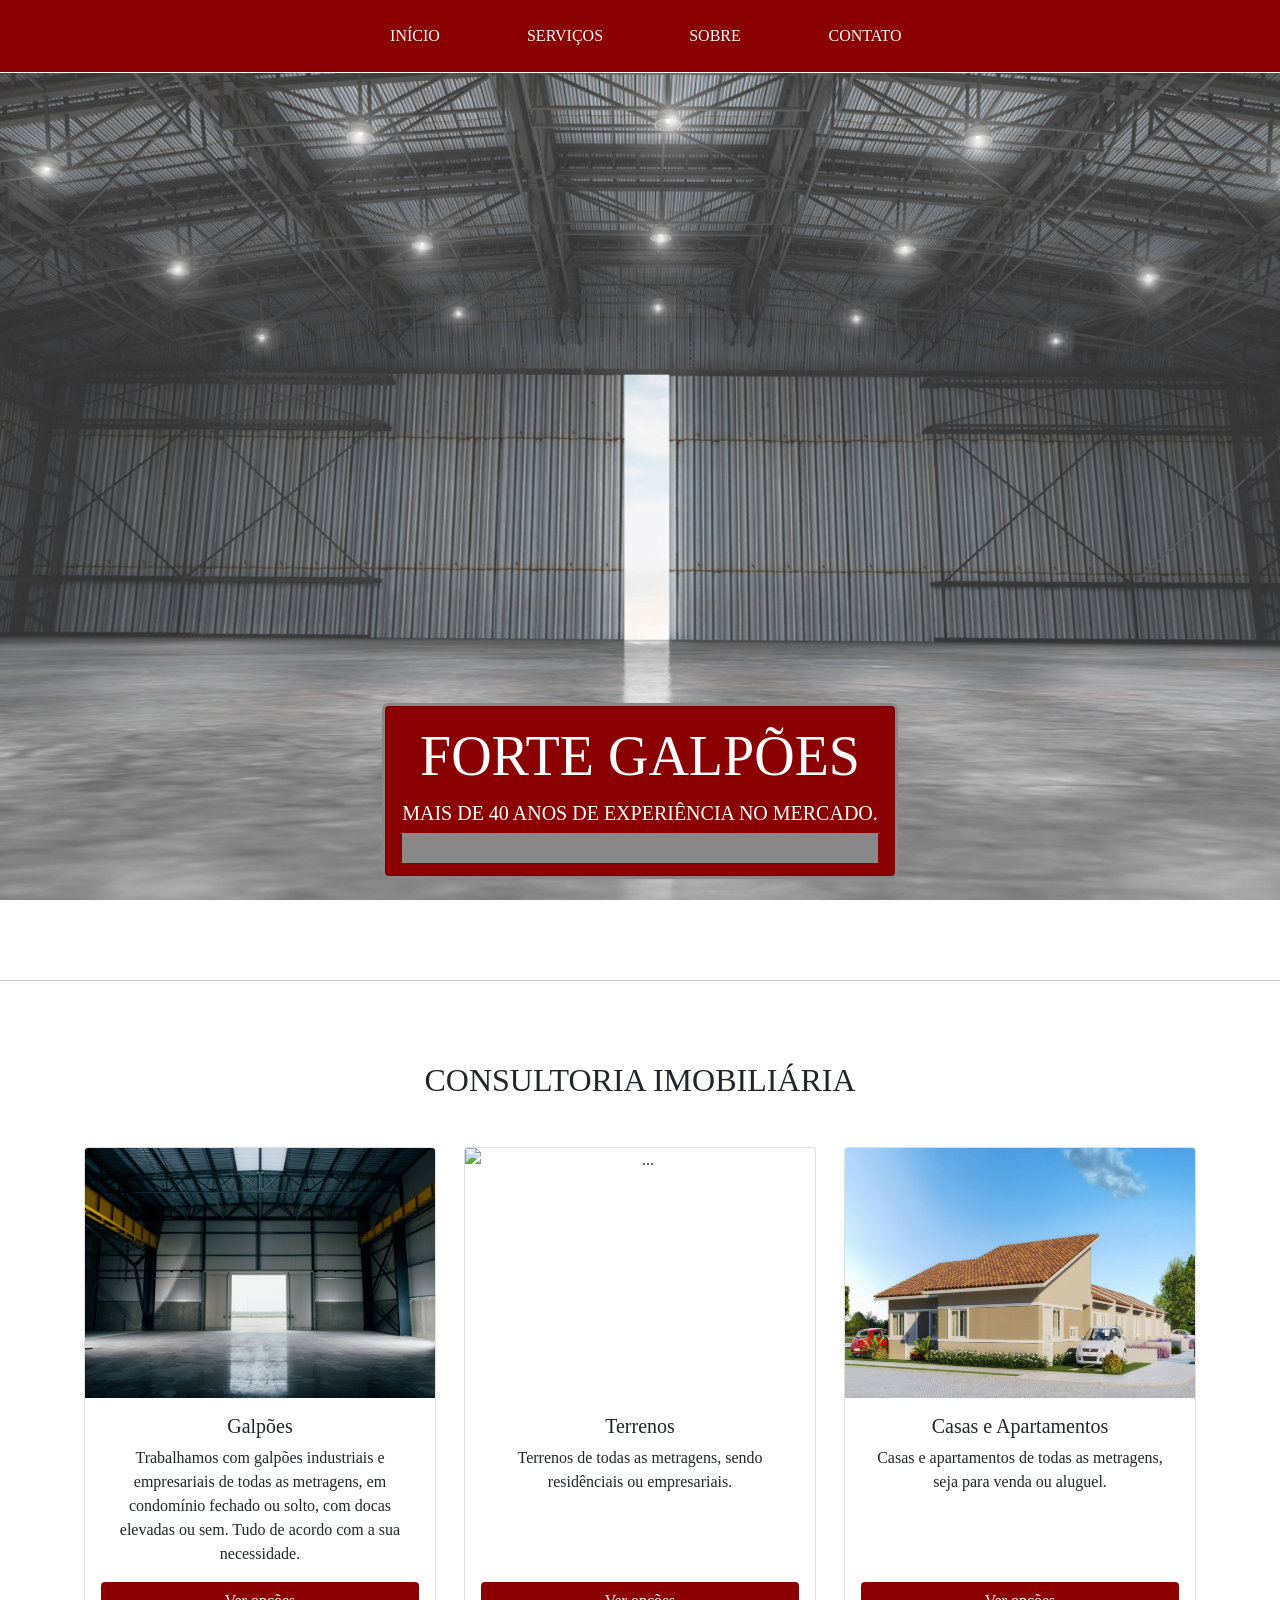
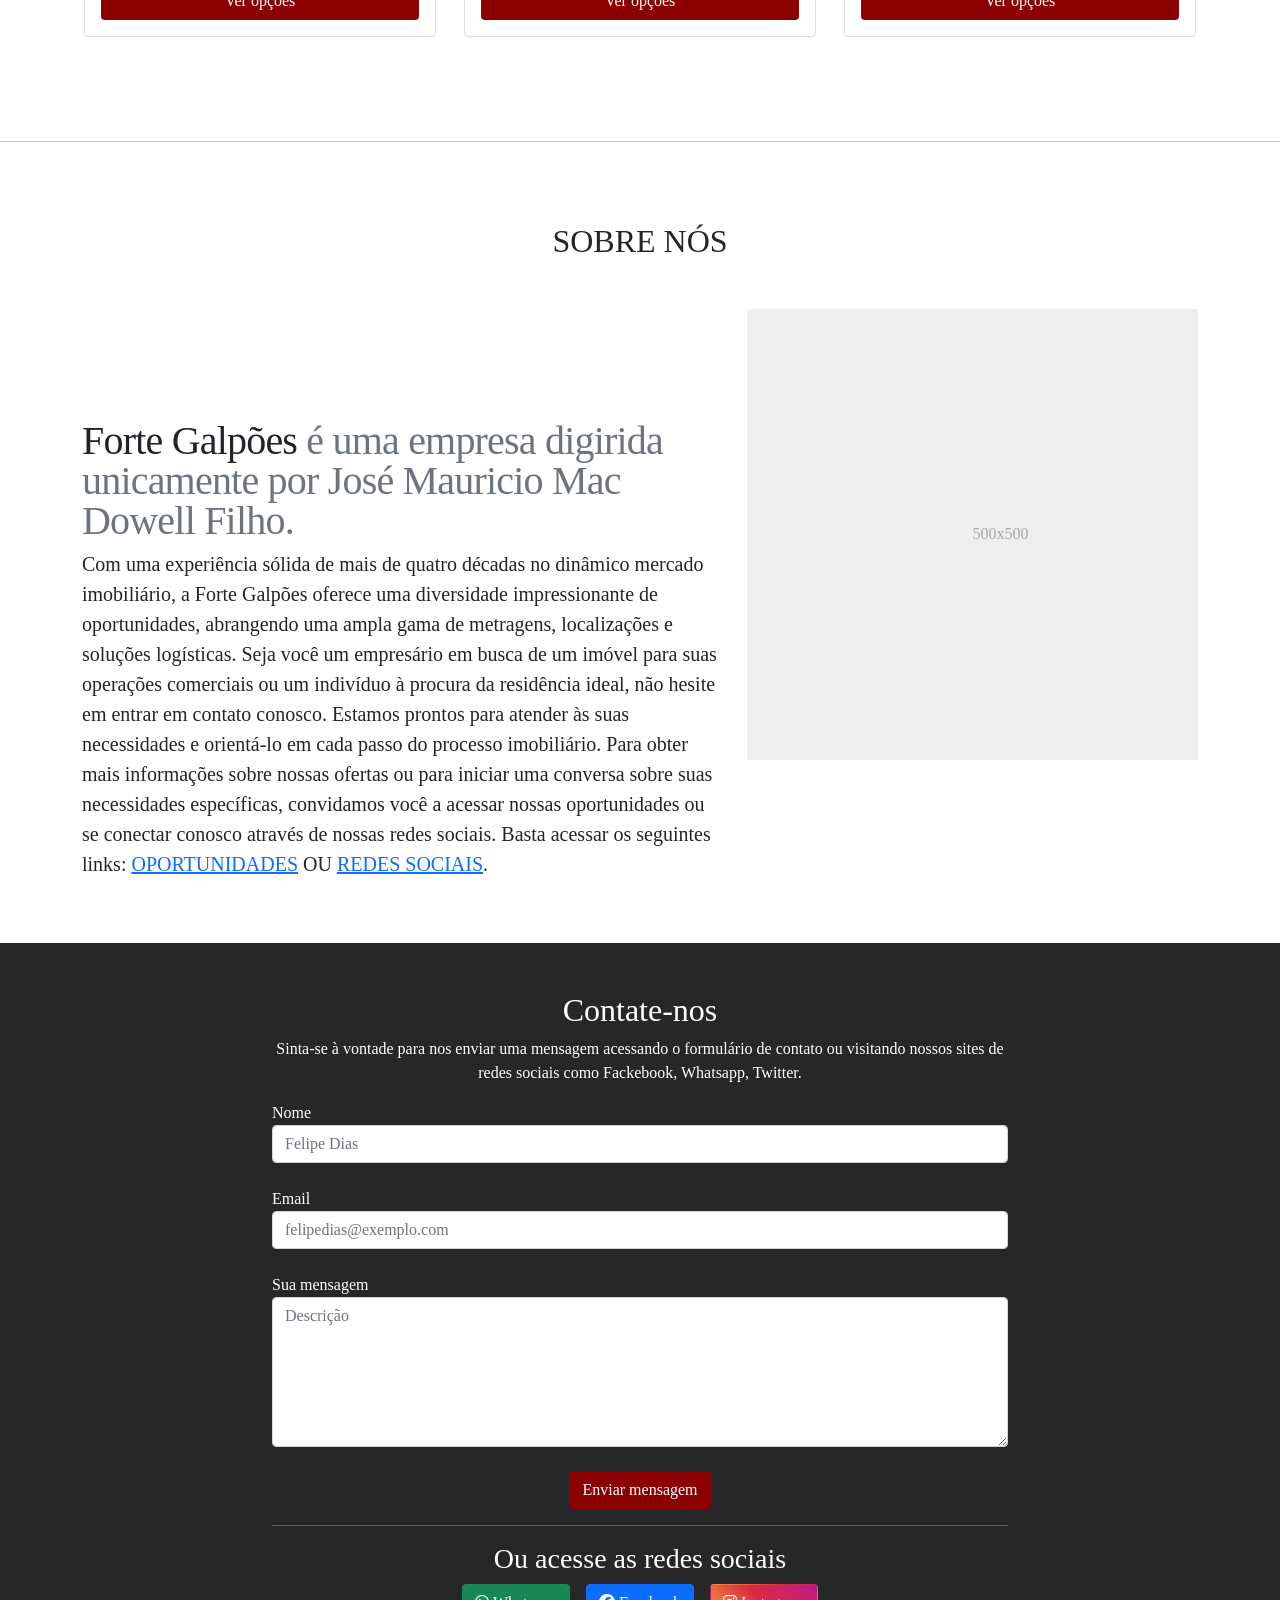
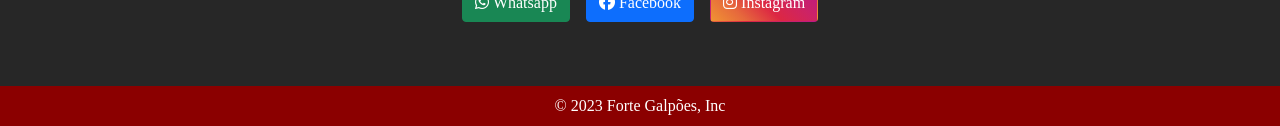
==== landing-page.html @ 2dddc75a "first commit" ====
<!DOCTYPE html>
<html lang="pt-br">
    <head>
        <meta charset="utf-8">
        <meta http-equiv="X-UA-Compatible" content="IE-edge">
        <title>Forte Galpões</title>
        <meta name="description" content="\">
        <meta name="viewport" content="width=device-width, initial-scale=1.0">
        <link rel="stylesheet" href="./assets/style/css/stlye.css">
        <link rel="stylesheet" href="./assets/bootstrap/bootstrap.min.css">
        <link rel="stylesheet" href="./assets/style/css/carousel.css">
        <link rel="stylesheet" href="https://cdnjs.cloudflare.com/ajax/libs/font-awesome/6.2.0/css/all.min.css">
    </head>

    <body>
        <header class="d-flex h-100-vh w-100">
          <div class="h-100 w-100 d-flex flex-column justify-content-start text-center" >
            <img id="main-image" src="./assets/img/main_image.png" alt="Imagem principal">
            <nav class=" w-100 py-0 navbar navbar-expand-lg position-absolute text-opacity-75" id="header-nav">
              <div class="container-fluid">
                <div class="collapse navbar-collapse justify-content-center" id="navbarNavDropdown">
                  <ul class="navbar-nav">
                    <li class="nav-item">
                      <a class="px-3 py-4 nav-link link-light active" aria-current="page" href="#main-image">INÍCIO</a>
                    </li>
                    <li class="nav-item">
                      <a class="px-3 py-4 nav-link link-light" href="#servicos">SERVIÇOS</a>
                    </li>
                    <li class="nav-item">
                      <a class="px-3 py-4 nav-link link-light" href="#sobre">SOBRE</a>
                    </li>
                    <li class="nav-item">
                      <a class="px-3 py-4 nav-link link-light" href="#contato">CONTATO</a>
                    </li>
                  </ul>
                </div>
              </div>
            </nav>
            <div class="card text-center mb-4" id="header-card">
              <div class="card-body d-flex flex-column">
                <h5 class="header-card-title">FORTE GALPÕES</h5>
                <p class="header-card-text">MAIS DE 40 ANOS DE EXPERIÊNCIA NO MERCADO.</p>
              </div>
            </div>
          </div>
        </header>
        
        <main>
          <hr class="featurette-divider">

          <section id="servicos">
            <div class="container marketing">
              <h2 class="text-center my-5">CONSULTORIA IMOBILIÁRIA</h2>
              <div class="row">
                <div class="col-lg-4 d-flex ">
                  <div class="card mx-auto" style="width: 22rem;">
                    <img src="./assets/img/galpao_1.png" class="card-img-top" height="250" alt="...">
                    <div class="card-body d-flex flex-column">
                      <h5 class="card-title">Galpões</h5>
                      <p class="card-text text-justify">Trabalhamos com galpões industriais e empresariais de todas as metragens, em condomínio fechado ou solto, com docas elevadas ou sem. Tudo de acordo com a sua necessidade.</p>
                      <a href="#" class="btn btn-primary-system mt-auto">Ver opções</a>
                    </div>
                  </div>
                </div>
                <div class="col-lg-4 d-flex">
                  <div class="card mx-auto" style="width: 22rem;">
                    <img src="./assets/img/terreno_1.jpg" class="card-img-top" height="250" alt="...">
                    <div class="card-body d-flex flex-column">
                      <h5 class="card-title">Terrenos</h5>
                      <p class="card-text text-justify">Terrenos de todas as metragens, sendo residênciais ou empresariais.</p>
                      <a href="#" class="btn btn-primary-system mt-auto">Ver opções</a>
                    </div>
                  </div>
                </div>
                <div class="col-lg-4 d-flex">
                  <div class="card mx-auto" style="width: 22rem;">
                    <img src="./assets/img/casa_apartamento_1.jpg" class="card-img-top" height="250" alt="...">
                    <div class="card-body d-flex flex-column">
                      <h5 class="card-title">Casas e Apartamentos</h5>
                      <p class="card-text text-justify">Casas e apartamentos de todas as metragens, seja para venda ou aluguel.</p>
                      <a href="#" class="btn btn-primary-system mt-auto">Ver opções</a>
                    </div>
                  </div>
                </div>
              </div>
            </div>
          </section>
          
          <hr class="featurette-divider">

          <section class="mb-5" id="sobre">
            <h2 class="text-center my-5">SOBRE NÓS</h2>
            <div class="container">
              <div class="row featurette">
                <div class="col-md-7">
                  <h2 class="featurette-heading">Forte Galpões <span class="text-muted">é uma empresa digirida unicamente por José Mauricio Mac Dowell Filho.</span></h2>
                  <p class="lead">
                    Com uma experiência sólida de mais de quatro décadas no dinâmico mercado imobiliário, a Forte Galpões oferece uma diversidade impressionante de oportunidades, abrangendo uma ampla gama de metragens, localizações e soluções logísticas.
                    Seja você um empresário em busca de um imóvel para suas operações comerciais ou um indivíduo à procura da residência ideal, não hesite em entrar em contato conosco. Estamos prontos para atender às suas necessidades e orientá-lo em cada passo do processo imobiliário.
                    Para obter mais informações sobre nossas ofertas ou para iniciar uma conversa sobre suas necessidades específicas, convidamos você a acessar nossas oportunidades ou se conectar conosco através de nossas redes sociais. Basta acessar os seguintes links:
                    <a href="#servicos">OPORTUNIDADES</a> OU <a href="#contato">REDES SOCIAIS</a>.
                  </p>
                </div>
                <div class="col-md-5">
                  <svg class="bd-placeholder-img bd-placeholder-img-lg featurette-image img-fluid mx-auto" width="500" height="500" xmlns="http://www.w3.org/2000/svg" role="img" aria-label="Placeholder: 500x500" preserveAspectRatio="xMidYMid slice" focusable="false"><title>Placeholder</title><rect width="100%" height="100%" fill="#eee"/><text x="50%" y="50%" fill="#aaa" dy=".3em">500x500</text></svg>
                </div>
              </div>
            </div>
          </section>

          <section id="contato" class="py-5 text-center">
            <div class="contact-section">
                <div class="container">
                  <h2>Contate-nos</h2>
                  <div class="row">
                    <div class="col-md-8 col-md-offset-2 m-auto">
                      <p>Sinta-se à vontade para nos enviar uma mensagem acessando o formulário de contato ou visitando nossos sites de redes sociais como Fackebook, Whatsapp, Twitter.</p>
                      <form class="form-horizontal text-start" id="contactForm">
                        <div class="form-group mb-4">
                          <label for="name">Nome</label>
                          <input type="text" class="form-control" id="name" placeholder="Felipe Dias">
                        </div>
                        <div class="form-group mb-4">
                          <label for="email">Email</label>
                          <input type="email" class="form-control" id="email" placeholder="felipedias@exemplo.com">
                        </div>
                        <div class="form-group mb-4 ">
                          <label for="description">Sua mensagem</label>
                         <textarea class="form-control" placeholder="Descrição" id="description"></textarea> 
                        </div>
                        
                        <div class="d-flex">
                          <button type="submit" class="btn btn-primary-system m-auto">Enviar mensagem</button>
                        </div>                       
                      </form>
    
                      <hr>

                      <h3>Ou acesse as redes sociais</h3>
                      <ul class="d-flex justify-content-center list-inline banner-social-buttons">
                        <li><a href="https://wa.me/5585988197244?text=Ol%C3%A1%21++Visitei+o+seu+site+e+fiquei+bastante+interessado+nas+suas+ofertas+imobili%C3%A1rias.+Gostaria+de+obter+mais+informa%C3%A7%C3%B5es+detalhadas+sobre+as+propriedades+dispon%C3%ADveis+e+conhecer+melhor+como+voc%C3%AAs+podem+me+auxiliar+no+processo+de+encontrar+a+minha+pr%C3%B3xima+casa+ou+investimento+imobili%C3%A1rio.++Agrade%C3%A7o+antecipadamente+pela+sua+aten%C3%A7%C3%A3o+e+estou+ansioso+para+a+sua+resposta." class="btn btn-success mx-2" target="_blank"><i class="fa-brands fa-whatsapp"> <span class="network-name">Whatsapp</span></i></a></li>
                        <li><a href="https://www.facebook.com/mauricio.macdowell.16" class="btn btn-primary mx-2" target="_blank"><i class="fa-brands fa-facebook"> <span class="network-name">Facebook</span></i></a></li>
                        <li><a href="https://www.instagram.com/mamau457/" class="btn btn-pink mx-2" target="_blank"><i class="fa-brands fa-instagram"> <span class="network-name">Instagram</span></i></a></li>
                      </ul>
                    </div>
                  </div>
                </div>
            </div>
          </section>
        
          <!-- FOOTER -->
          <footer class="btn-primary-system py-2">
            <div class="container">
              <p class="text-white text-center mb-0">&copy; 2023 Forte Galpões, Inc</p>
            </div>
          </footer>
        </main>

        <script src="./assets/bootstrap/bootstrap.bundle.min.js" async defer></script>
        <script src="./assets/js/index.js" async defer></script>
    </body>
</html>
---- assets/style/css/stlye.css ----
* {
  font-family: serif;
}

html {
  min-height: 100%;
  background-color: #000000 !important;
}

body {
  margin: 0 !important;
  padding: 0 !important;
  min-height: 100%;
}

main {
  margin: auto;
}

#home {
  height: 95vh;
}

#banner {
  background-size: contain;
  background-repeat: no-repeat;
}

#header-nav {
  background-color: darkred;
  border-bottom: 1px solid #fff;
}

.nav-item {
  width: 150px;
}

.nav-link:hover {
  background-color: #888;
}

#header-card {
  display: flex;
  margin: auto;
  height: 170px;
  max-width: 35rem;
  background-color: darkred;
  box-shadow: #888 0px 1px 4px, #888 0px 0px 0px 3px;
}

.header-card-title {
  font-size: 3.5rem;
  color: #fff;
}

.header-card-text {
  margin-bottom: 0 !important;
  font-size: 1.25rem;
  color: #fff;
  box-shadow: 0px 35px #888;
}

#main-image {
  position: absolute;
  object-fit: cover;
  height: 100%;
  width: 100%;
}

#contato {
	background:#272727;
	color:#fff;
	padding-bottom:80px;
}

textarea.form-control{
  height: 150px;
}

.h-100-vh {
  height: 100vh !important;
}

.btn-primary-system {
  color: #fff !important;
  background-color: darkred !important;
}

.btn-purple-system {
  color: #fff !important;
  background-color: purple !important;
}

.btn-pink {
  color: #fff !important;
  background: #f09433; 
  background: -moz-linear-gradient(45deg, #f09433 0%, #e6683c 25%, #dc2743 50%, #cc2366 75%, #bc1888 100%); 
  background: -webkit-linear-gradient(45deg, #f09433 0%,#e6683c 25%,#dc2743 50%,#cc2366 75%,#bc1888 100%); 
  background: linear-gradient(45deg, #f09433 0%,#e6683c 25%,#dc2743 50%,#cc2366 75%,#bc1888 100%); 
}
---- assets/style/css/carousel.css ----
/* GLOBAL STYLES
-------------------------------------------------- */
/* Padding below the footer and lighter body text */

/* CUSTOMIZE THE CAROUSEL
-------------------------------------------------- */

/* Carousel base class */
.carousel {
  margin-bottom: 4rem;
}
/* Since positioning the image, we need to help out the caption */
.carousel-caption {
  bottom: 3rem;
  z-index: 10;
  height: 42rem;
}

/* Declare heights because of positioning of img element */
.carousel-item {
  height: 45rem;
}
.carousel-item > img {
  position: absolute;
  top: 0;
  left: 0;
  min-width: 100%;
  height: 45rem;
}


/* MARKETING CONTENT
-------------------------------------------------- */

/* Center align the text within the three columns below the carousel */
.marketing .col-lg-4 {
  margin-bottom: 1.5rem;
  text-align: center;
}
.marketing h2 {
  font-weight: 400;
}
/* rtl:begin:ignore */
.marketing .col-lg-4 p {
  margin-right: .75rem;
  margin-left: .75rem;
}
/* rtl:end:ignore */


/* Featurettes
------------------------- */

.featurette-divider {
  margin: 5rem 0; /* Space out the Bootstrap <hr> more */
}

/* Thin out the marketing headings */
.featurette-heading {
  font-weight: 300;
  line-height: 1;
  /* rtl:remove */
  letter-spacing: -.05rem;
}


/* RESPONSIVE CSS
-------------------------------------------------- */

@media (min-width: 40em) {
  /* Bump up size of carousel content */
  .carousel-caption p {
    margin-bottom: 1.25rem;
    font-size: 1.25rem;
    line-height: 1.4;
  }

  .featurette-heading {
    font-size: 40px;
  }
}

@media (min-width: 62em) {
  .featurette-heading {
    margin-top: 7rem;
  }
}
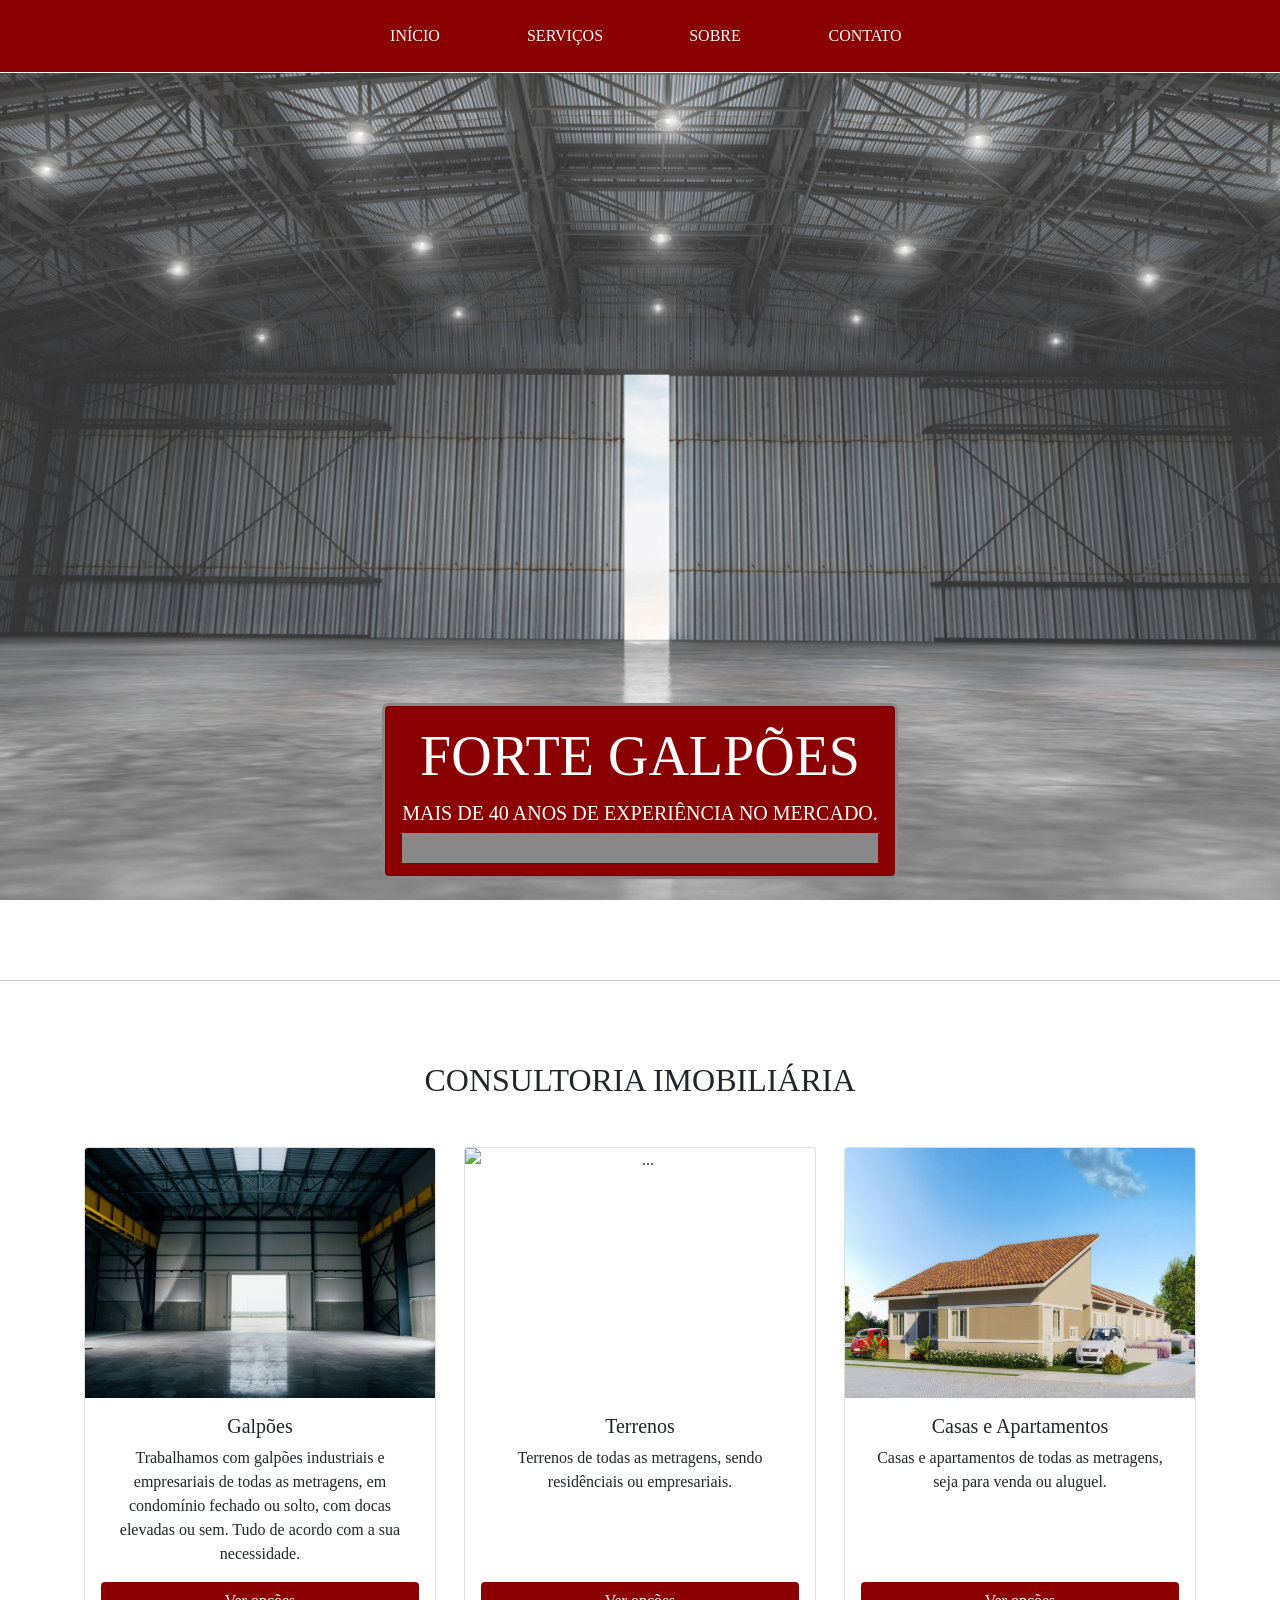
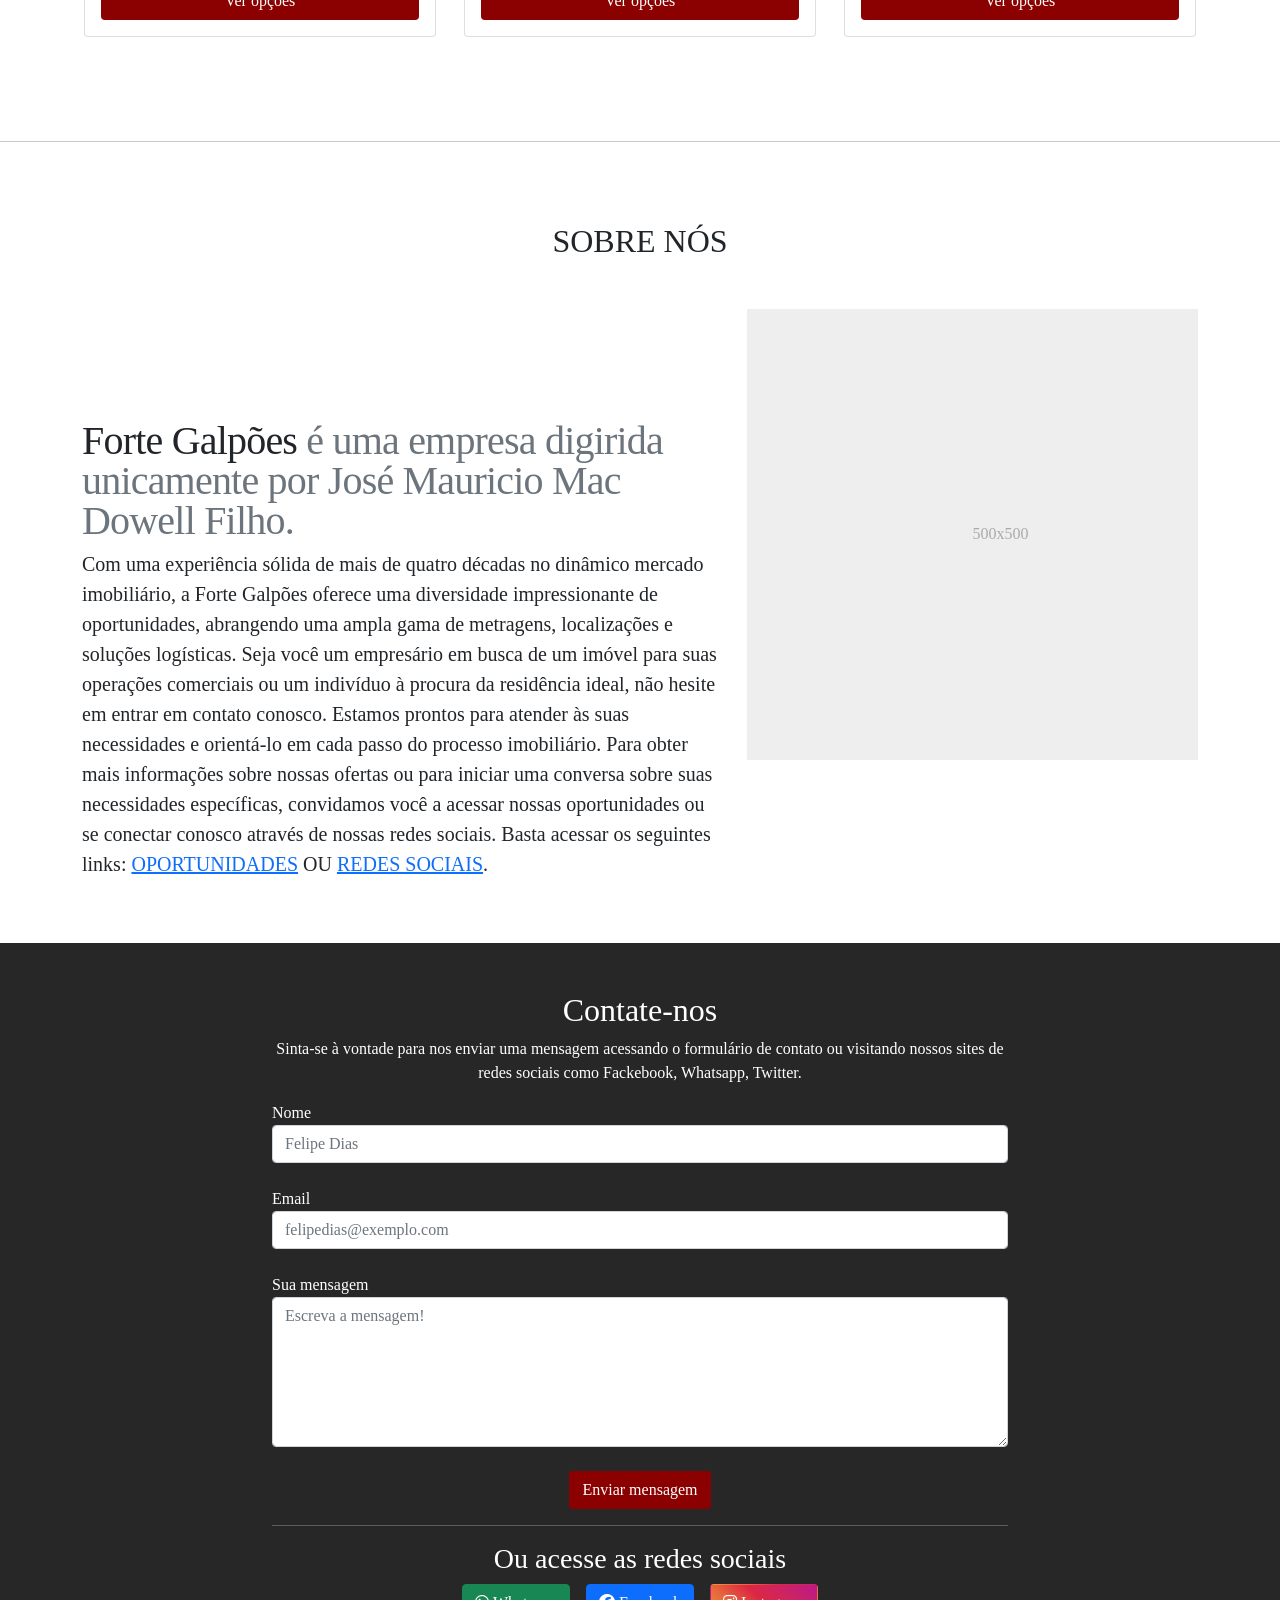
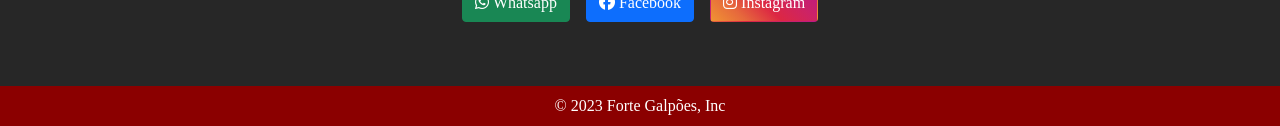
==== commit 831f0a01: "email forte galpoes" ====
--- a/landing-page.html
+++ b/landing-page.html
@@ -115,23 +115,26 @@
                   <div class="row">
                     <div class="col-md-8 col-md-offset-2 m-auto">
                       <p>Sinta-se à vontade para nos enviar uma mensagem acessando o formulário de contato ou visitando nossos sites de redes sociais como Fackebook, Whatsapp, Twitter.</p>
-                      <form class="form-horizontal text-start" id="contactForm">
+                      <form class="form-horizontal text-start" id="contactForm" action="https://formsubmit.co/3ee2cc97ff13bb84e188fc2ffbc68c2c " method="POST">
                         <div class="form-group mb-4">
                           <label for="name">Nome</label>
-                          <input type="text" class="form-control" id="name" placeholder="Felipe Dias">
+                          <input type="text" class="form-control" id="name" placeholder="Felipe Dias" name="name" required>
                         </div>
                         <div class="form-group mb-4">
                           <label for="email">Email</label>
-                          <input type="email" class="form-control" id="email" placeholder="felipedias@exemplo.com">
-                        </div>
-                        <div class="form-group mb-4 ">
-                          <label for="description">Sua mensagem</label>
-                         <textarea class="form-control" placeholder="Descrição" id="description"></textarea> 
-                        </div>
-                        
+                          <input type="email" class="form-control" id="email" placeholder="felipedias@exemplo.com" name="email" required>
+                        </div> 
+                     
+                      <div class="form-group mb-4 ">
+                        <label for="description">Sua mensagem</label>
+                       <textarea class="form-control" name="message" placeholder="Escreva a mensagem!" id="description"></textarea> 
+                      </div>                          
+                     
+                        <input type="hidden" name="_captcha" value="false">
+                        <input type="hidden" name="_next" value="http://127.0.0.1:5500/obrigado.html">
                         <div class="d-flex">
                           <button type="submit" class="btn btn-primary-system m-auto">Enviar mensagem</button>
-                        </div>                       
+                        </div>    
                       </form>
     
                       <hr>
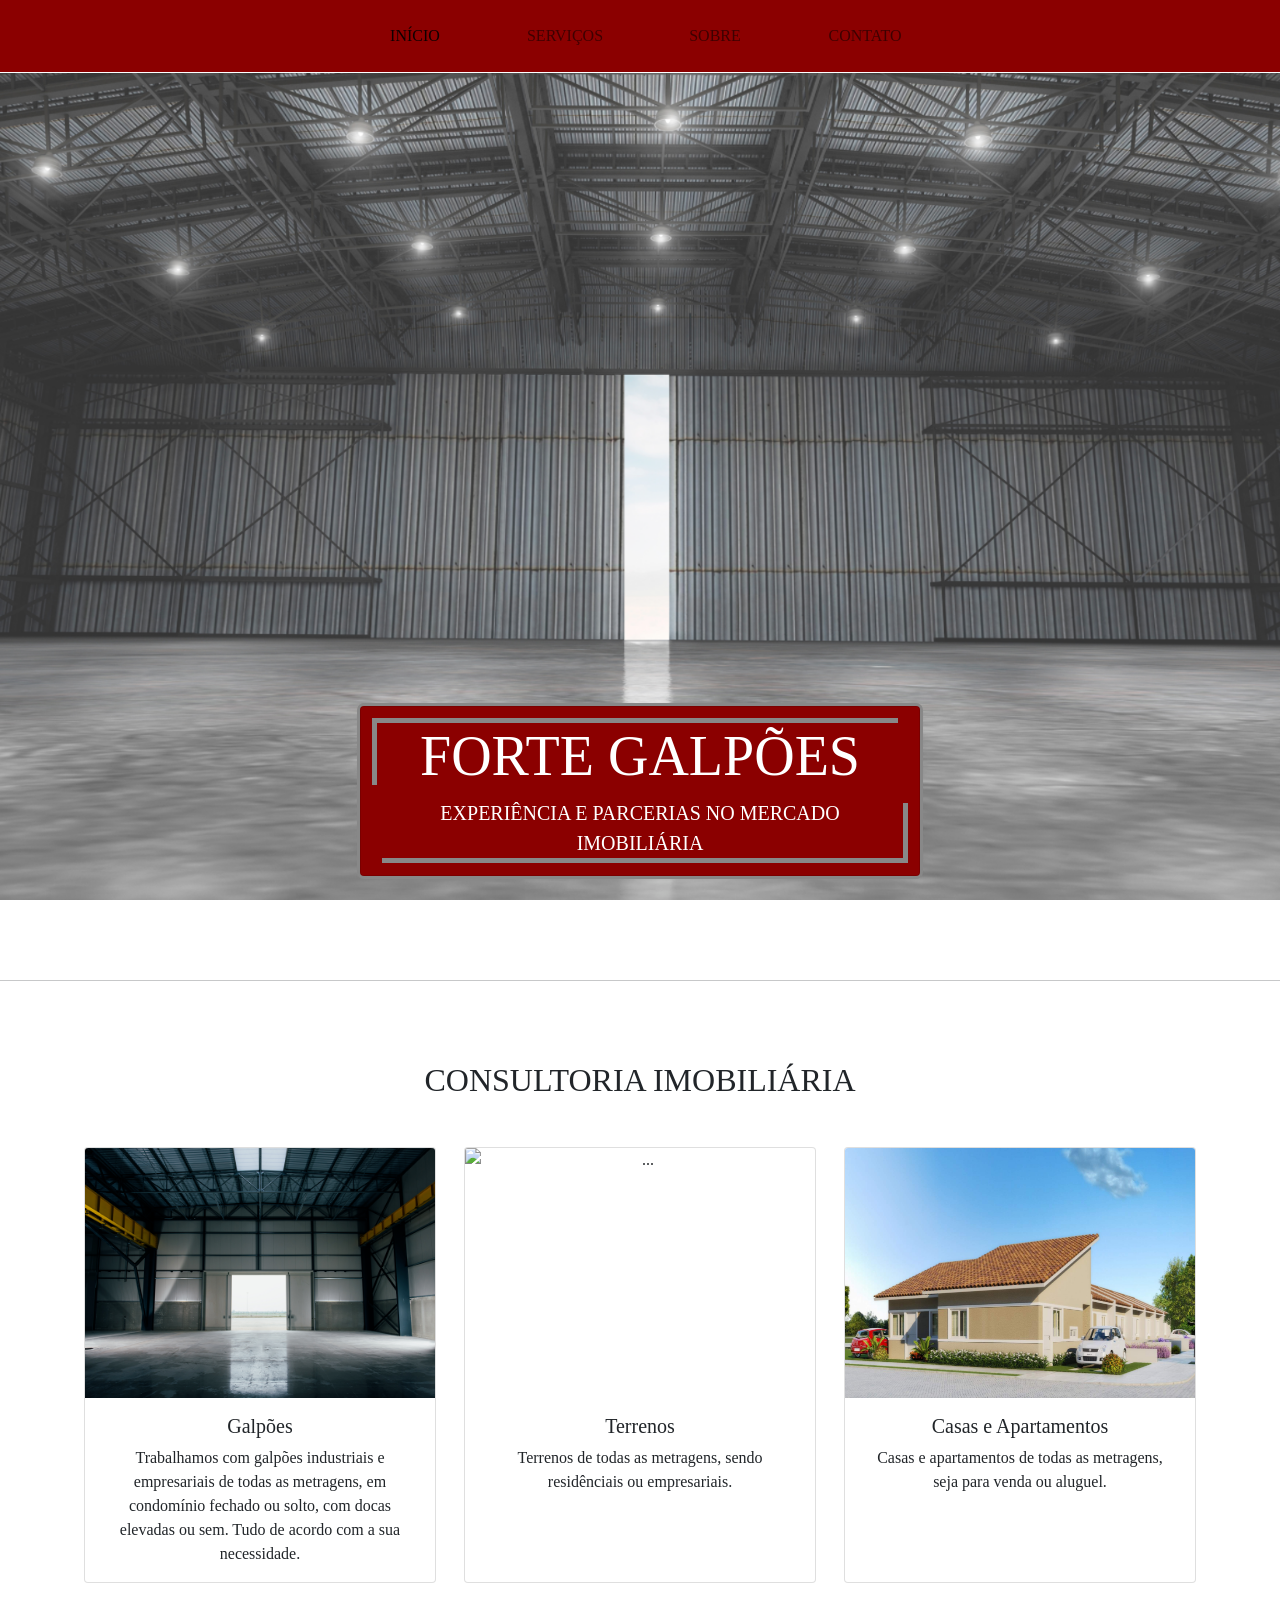
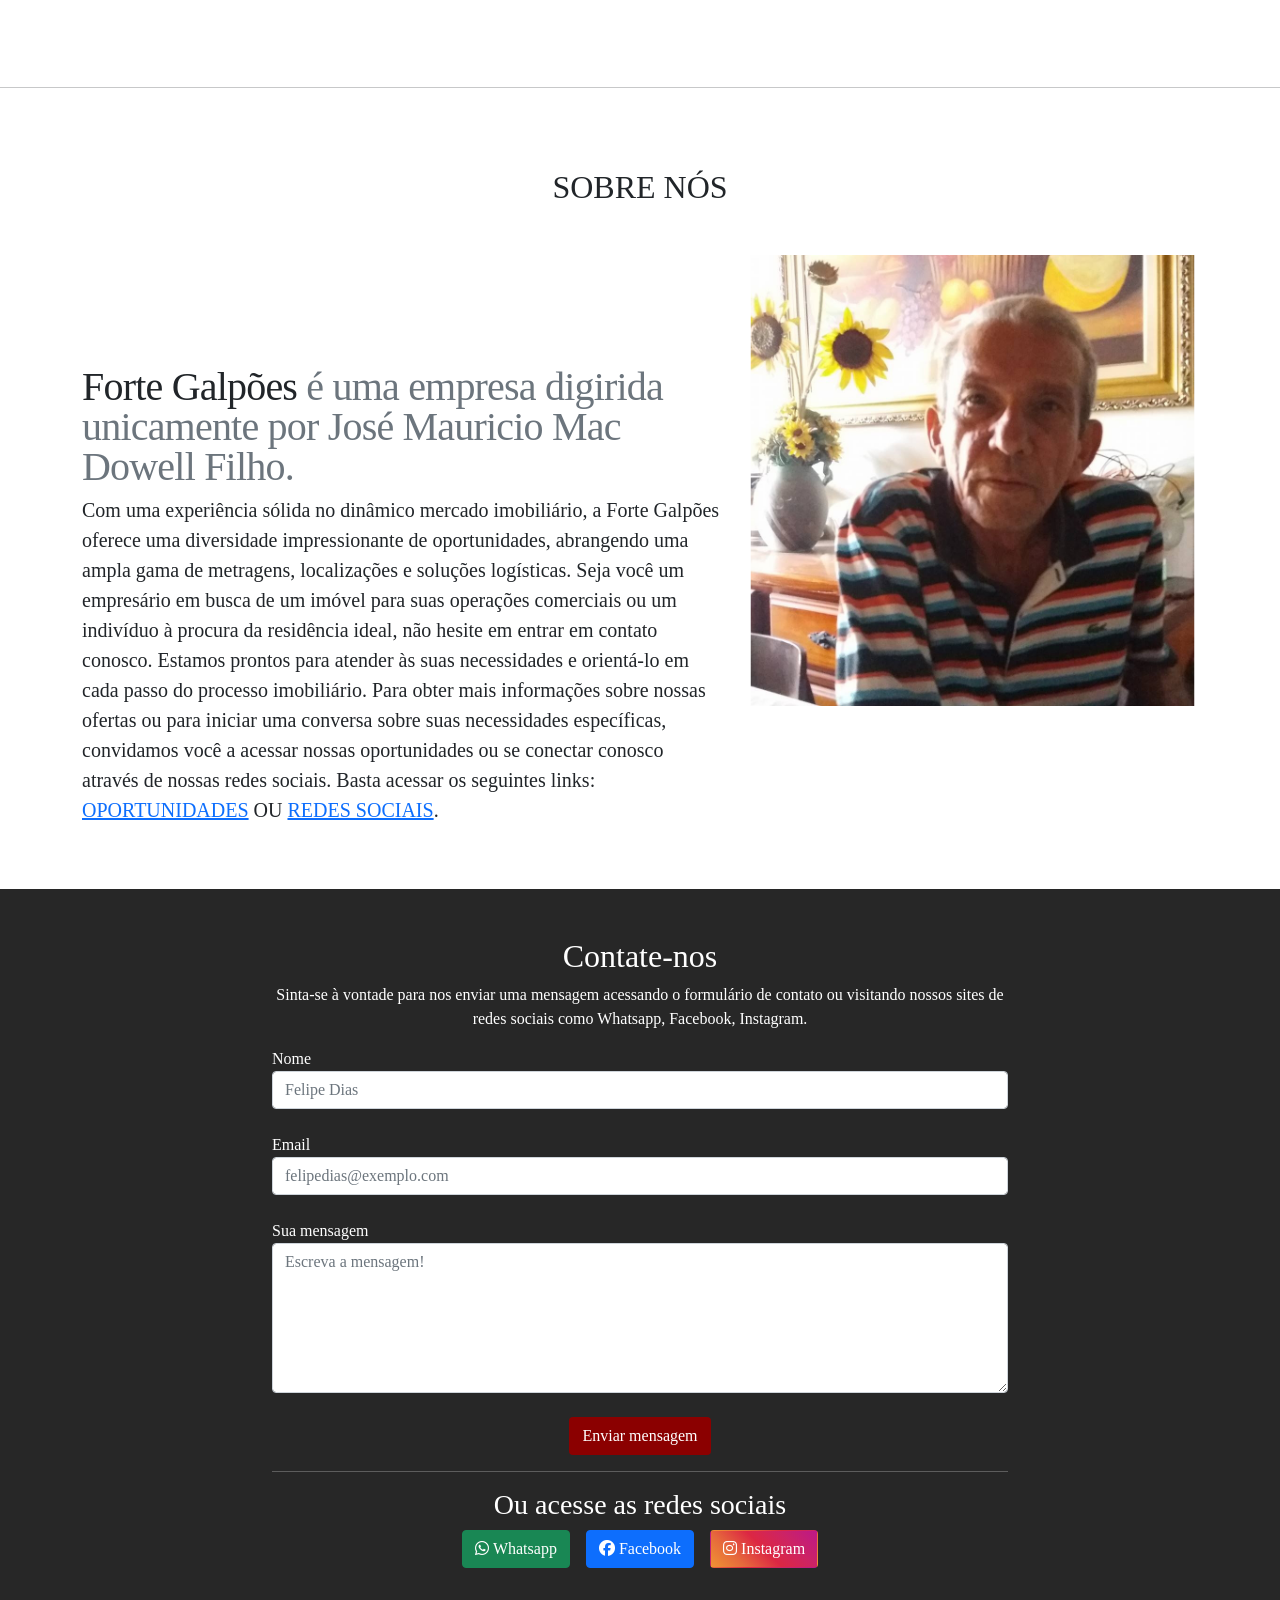
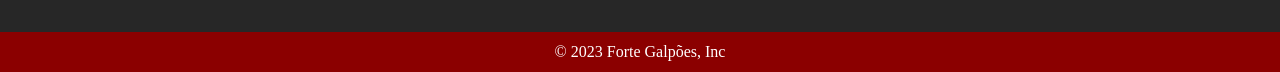
==== commit 87a80795: "Enviando ajustes de texto e responsividade, além de adicionar as imagnes" ====
--- a/landing-page.html
+++ b/landing-page.html
@@ -16,8 +16,11 @@
         <header class="d-flex h-100-vh w-100">
           <div class="h-100 w-100 d-flex flex-column justify-content-start text-center" >
             <img id="main-image" src="./assets/img/main_image.png" alt="Imagem principal">
-            <nav class=" w-100 py-0 navbar navbar-expand-lg position-absolute text-opacity-75" id="header-nav">
+            <nav class=" w-100 py-0 navbar navbar-expand-sm position-absolute text-opacity-75 navbar-light" id="header-nav">
               <div class="container-fluid">
+                <button class="navbar-toggler bg-white" type="button" data-bs-toggle="collapse" data-bs-target="#navbarNavDropdown" aria-controls="navbarNavDropdown" aria-expanded="false" aria-label="Toggle navigation">
+                  <span class="navbar-toggler-icon"></span>
+                </button>
                 <div class="collapse navbar-collapse justify-content-center" id="navbarNavDropdown">
                   <ul class="navbar-nav">
                     <li class="nav-item">
@@ -39,7 +42,7 @@
             <div class="card text-center mb-4" id="header-card">
               <div class="card-body d-flex flex-column">
                 <h5 class="header-card-title">FORTE GALPÕES</h5>
-                <p class="header-card-text">MAIS DE 40 ANOS DE EXPERIÊNCIA NO MERCADO.</p>
+                <p class="header-card-text">EXPERIÊNCIA E PARCERIAS NO MERCADO IMOBILIÁRIA</p>
               </div>
             </div>
           </div>
@@ -58,7 +61,7 @@
                     <div class="card-body d-flex flex-column">
                       <h5 class="card-title">Galpões</h5>
                       <p class="card-text text-justify">Trabalhamos com galpões industriais e empresariais de todas as metragens, em condomínio fechado ou solto, com docas elevadas ou sem. Tudo de acordo com a sua necessidade.</p>
-                      <a href="#" class="btn btn-primary-system mt-auto">Ver opções</a>
+                      <!-- <a href="#" class="btn btn-primary-system mt-auto">Ver opções</a> -->
                     </div>
                   </div>
                 </div>
@@ -68,7 +71,7 @@
                     <div class="card-body d-flex flex-column">
                       <h5 class="card-title">Terrenos</h5>
                       <p class="card-text text-justify">Terrenos de todas as metragens, sendo residênciais ou empresariais.</p>
-                      <a href="#" class="btn btn-primary-system mt-auto">Ver opções</a>
+                      <!-- <a href="#" class="btn btn-primary-system mt-auto">Ver opções</a> -->
                     </div>
                   </div>
                 </div>
@@ -78,7 +81,7 @@
                     <div class="card-body d-flex flex-column">
                       <h5 class="card-title">Casas e Apartamentos</h5>
                       <p class="card-text text-justify">Casas e apartamentos de todas as metragens, seja para venda ou aluguel.</p>
-                      <a href="#" class="btn btn-primary-system mt-auto">Ver opções</a>
+                      <!-- <a href="#" class="btn btn-primary-system mt-auto">Ver opções</a> -->
                     </div>
                   </div>
                 </div>
@@ -95,14 +98,14 @@
                 <div class="col-md-7">
                   <h2 class="featurette-heading">Forte Galpões <span class="text-muted">é uma empresa digirida unicamente por José Mauricio Mac Dowell Filho.</span></h2>
                   <p class="lead">
-                    Com uma experiência sólida de mais de quatro décadas no dinâmico mercado imobiliário, a Forte Galpões oferece uma diversidade impressionante de oportunidades, abrangendo uma ampla gama de metragens, localizações e soluções logísticas.
+                    Com uma experiência sólida no dinâmico mercado imobiliário, a Forte Galpões oferece uma diversidade impressionante de oportunidades, abrangendo uma ampla gama de metragens, localizações e soluções logísticas.
                     Seja você um empresário em busca de um imóvel para suas operações comerciais ou um indivíduo à procura da residência ideal, não hesite em entrar em contato conosco. Estamos prontos para atender às suas necessidades e orientá-lo em cada passo do processo imobiliário.
                     Para obter mais informações sobre nossas ofertas ou para iniciar uma conversa sobre suas necessidades específicas, convidamos você a acessar nossas oportunidades ou se conectar conosco através de nossas redes sociais. Basta acessar os seguintes links:
                     <a href="#servicos">OPORTUNIDADES</a> OU <a href="#contato">REDES SOCIAIS</a>.
                   </p>
                 </div>
                 <div class="col-md-5">
-                  <svg class="bd-placeholder-img bd-placeholder-img-lg featurette-image img-fluid mx-auto" width="500" height="500" xmlns="http://www.w3.org/2000/svg" role="img" aria-label="Placeholder: 500x500" preserveAspectRatio="xMidYMid slice" focusable="false"><title>Placeholder</title><rect width="100%" height="100%" fill="#eee"/><text x="50%" y="50%" fill="#aaa" dy=".3em">500x500</text></svg>
+                  <svg class="bd-placeholder-img bd-placeholder-img-lg featurette-image img-fluid mx-auto" width="500" height="500" xmlns="http://www.w3.org/2000/svg" role="img" preserveAspectRatio="xMidYMid slice" focusable="false"><title>Placeholder</title><image width="100%" height="100%" href="./assets/img/self_about.jpg"/></svg>
                 </div>
               </div>
             </div>
@@ -114,7 +117,7 @@
                   <h2>Contate-nos</h2>
                   <div class="row">
                     <div class="col-md-8 col-md-offset-2 m-auto">
-                      <p>Sinta-se à vontade para nos enviar uma mensagem acessando o formulário de contato ou visitando nossos sites de redes sociais como Fackebook, Whatsapp, Twitter.</p>
+                      <p>Sinta-se à vontade para nos enviar uma mensagem acessando o formulário de contato ou visitando nossos sites de redes sociais como Whatsapp, Facebook, Instagram.</p>
                       <form class="form-horizontal text-start" id="contactForm" action="https://formsubmit.co/3ee2cc97ff13bb84e188fc2ffbc68c2c " method="POST">
                         <div class="form-group mb-4">
                           <label for="name">Nome</label>
--- a/assets/style/css/stlye.css
+++ b/assets/style/css/stlye.css
@@ -33,7 +33,7 @@
 }
 
 .nav-item {
-  width: 150px;
+  min-width: 150px;
 }
 
 .nav-link:hover {
@@ -52,13 +52,14 @@
 .header-card-title {
   font-size: 3.5rem;
   color: #fff;
+  box-shadow: -5px -5px #888;
 }
 
 .header-card-text {
   margin-bottom: 0 !important;
   font-size: 1.25rem;
   color: #fff;
-  box-shadow: 0px 35px #888;
+  box-shadow: 5px 5px #888;
 }
 
 #main-image {
@@ -98,4 +99,12 @@
   background: -moz-linear-gradient(45deg, #f09433 0%, #e6683c 25%, #dc2743 50%, #cc2366 75%, #bc1888 100%); 
   background: -webkit-linear-gradient(45deg, #f09433 0%,#e6683c 25%,#dc2743 50%,#cc2366 75%,#bc1888 100%); 
   background: linear-gradient(45deg, #f09433 0%,#e6683c 25%,#dc2743 50%,#cc2366 75%,#bc1888 100%); 
+}
+
+@media (max-width: 576px) {
+  
+  .navbar-toggler {
+    margin-left: auto;
+  } 
+
 }
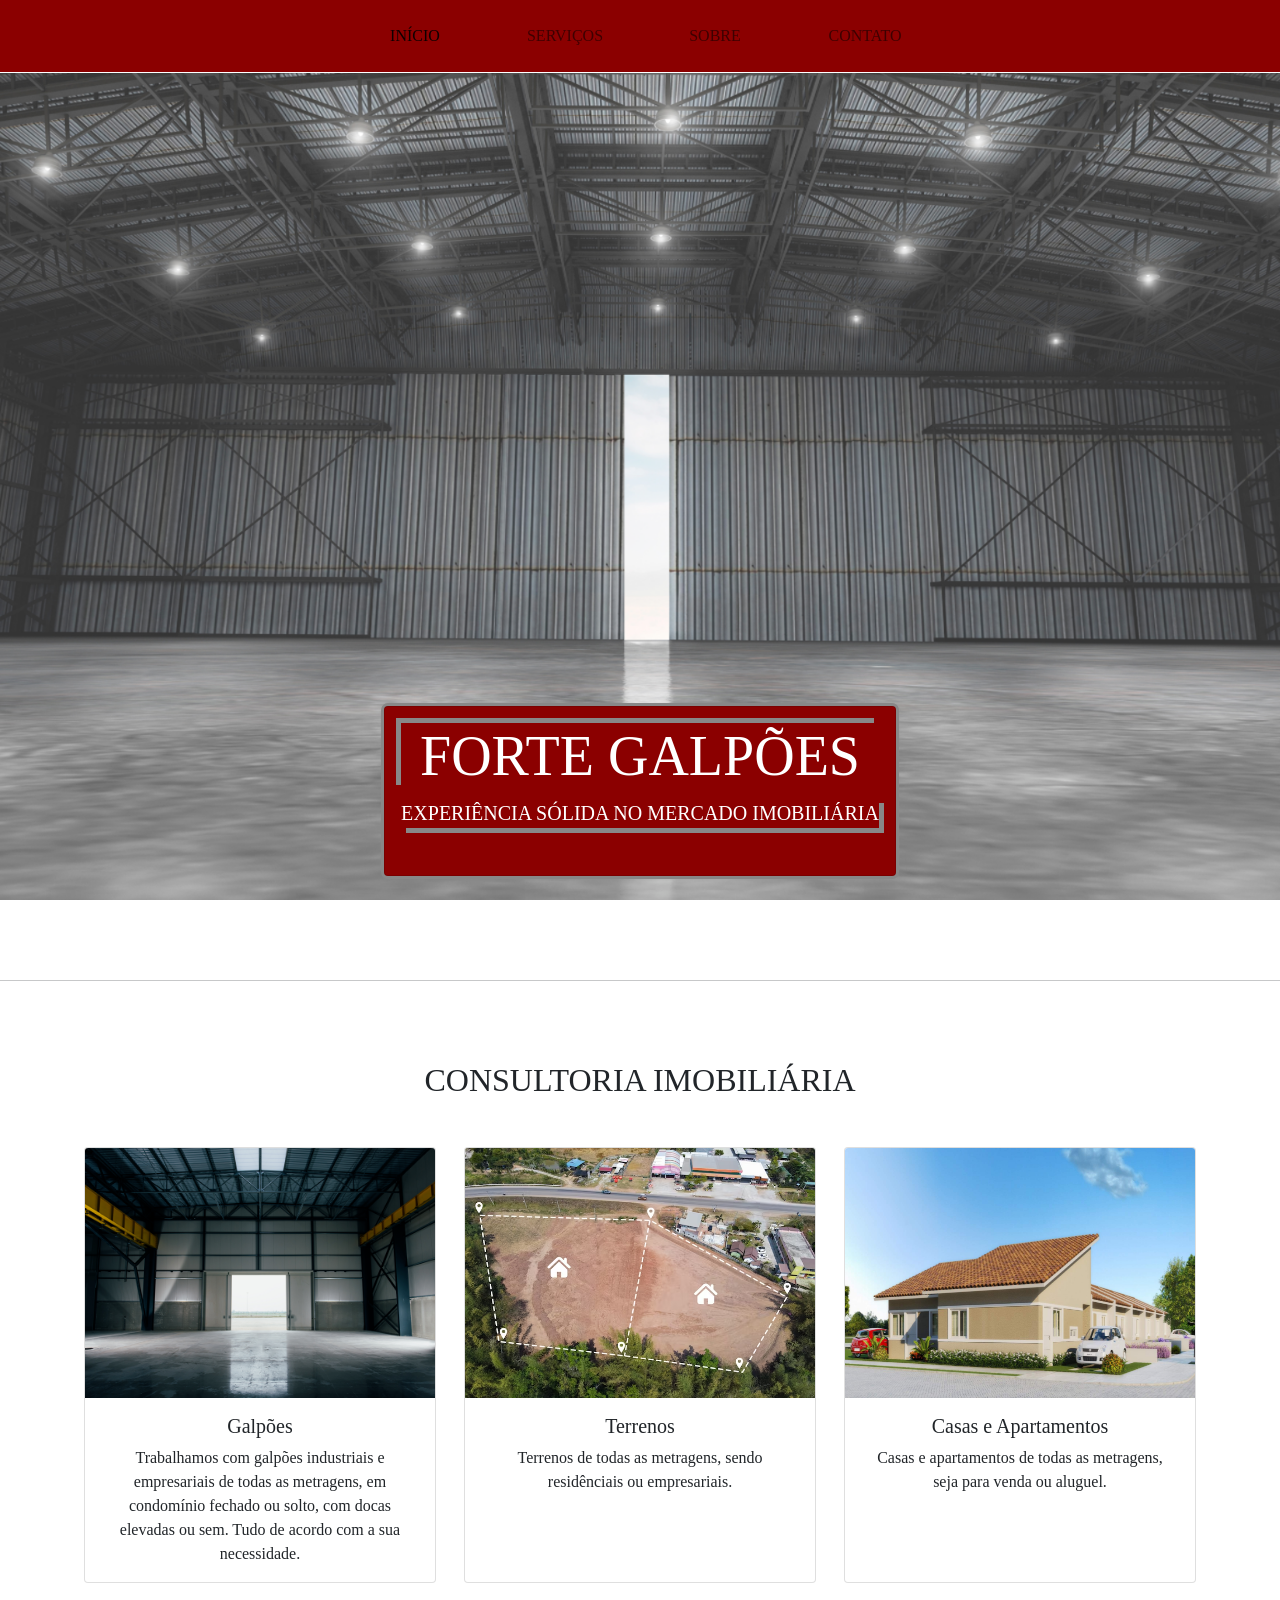
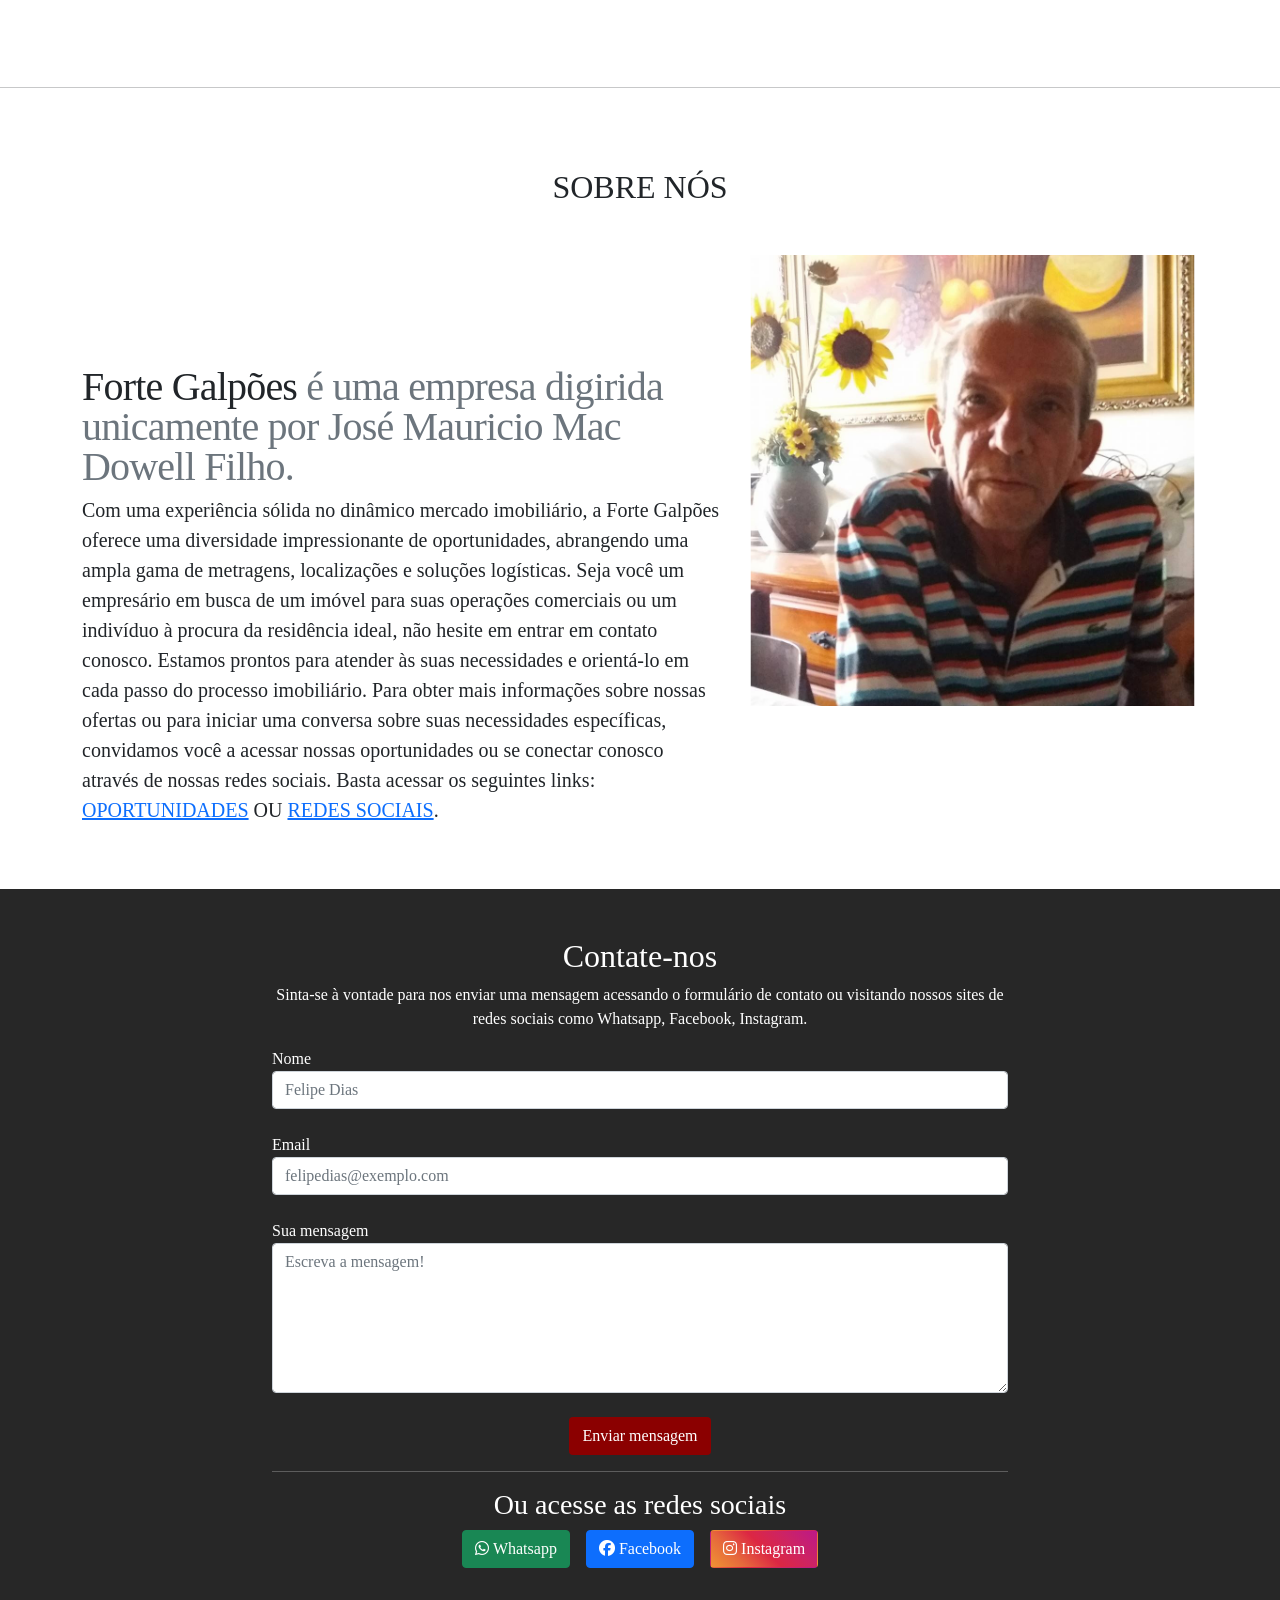
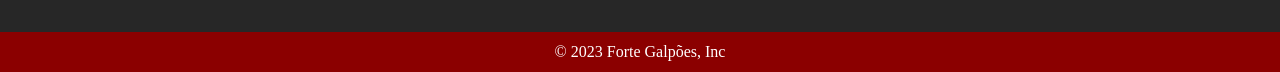
==== commit fcc3e87b: "Ajustes finais para publicacao" ====
--- a/landing-page.html
+++ b/landing-page.html
@@ -3,6 +3,7 @@
     <head>
         <meta charset="utf-8">
         <meta http-equiv="X-UA-Compatible" content="IE-edge">
+        <link rel="icon" type="image/png" href="./assets/img/favicon.png">
         <title>Forte Galpões</title>
         <meta name="description" content="\">
         <meta name="viewport" content="width=device-width, initial-scale=1.0">
@@ -42,7 +43,7 @@
             <div class="card text-center mb-4" id="header-card">
               <div class="card-body d-flex flex-column">
                 <h5 class="header-card-title">FORTE GALPÕES</h5>
-                <p class="header-card-text">EXPERIÊNCIA E PARCERIAS NO MERCADO IMOBILIÁRIA</p>
+                <p class="header-card-text">EXPERIÊNCIA SÓLIDA NO MERCADO IMOBILIÁRIA</p>
               </div>
             </div>
           </div>
